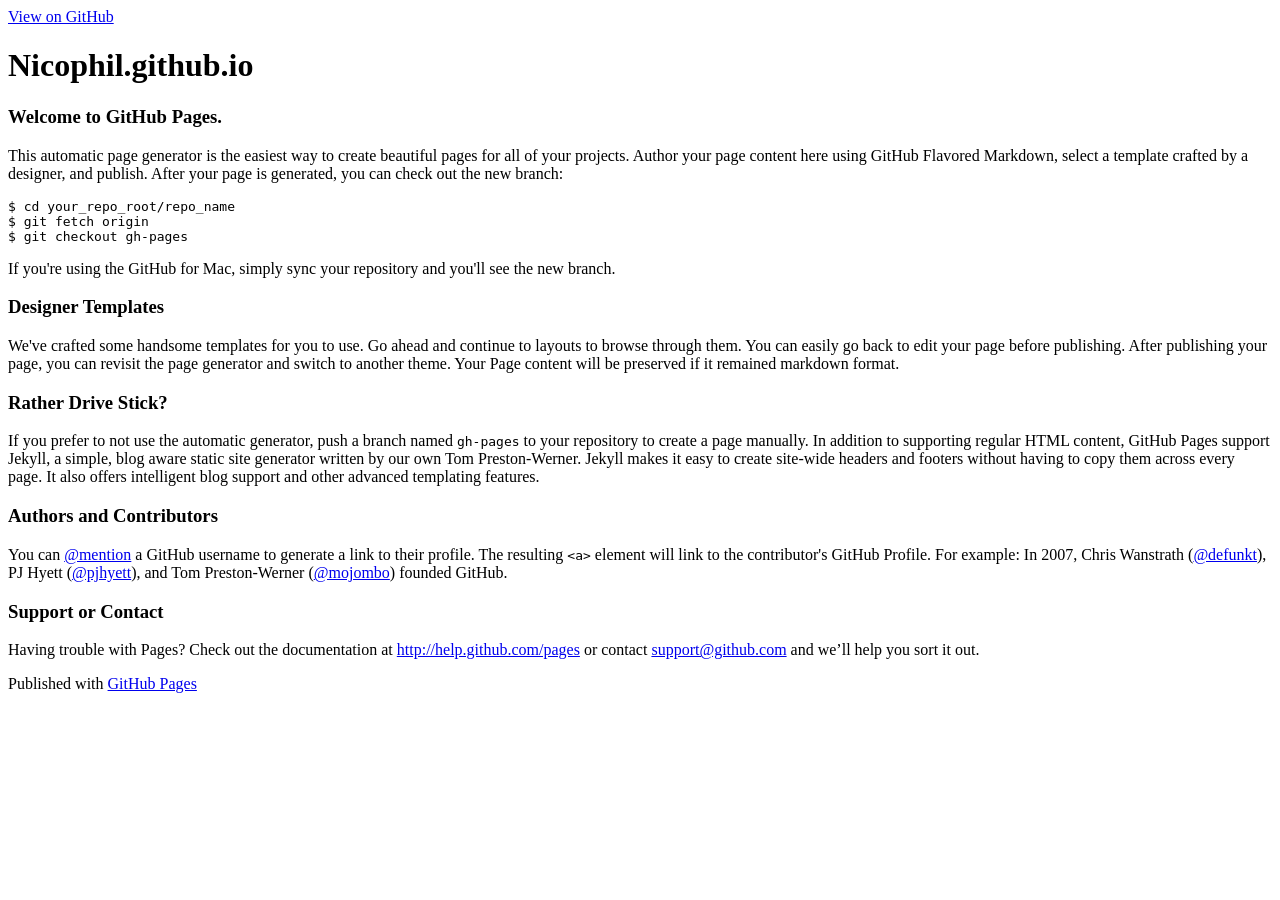
==== index.html @ 52f3ed88 "Replace master branch with page content via GitHub" ====
<!DOCTYPE html>
<html>

  <head>
    <meta charset='utf-8' />
    <meta http-equiv="X-UA-Compatible" content="chrome=1" />
    <meta name="description" content="Nicophil.github.io : " />

    <link rel="stylesheet" type="text/css" media="screen" href="stylesheets/stylesheet.css">

    <title>Nicophil.github.io</title>
  </head>

  <body>

    <!-- HEADER -->
    <div id="header_wrap" class="outer">
        <header class="inner">
          <a id="forkme_banner" href="https://github.com/nicoPhil">View on GitHub</a>

          <h1 id="project_title">Nicophil.github.io</h1>
          <h2 id="project_tagline"></h2>

        </header>
    </div>

    <!-- MAIN CONTENT -->
    <div id="main_content_wrap" class="outer">
      <section id="main_content" class="inner">
        <h3>
<a name="welcome-to-github-pages" class="anchor" href="#welcome-to-github-pages"><span class="octicon octicon-link"></span></a>Welcome to GitHub Pages.</h3>

<p>This automatic page generator is the easiest way to create beautiful pages for all of your projects. Author your page content here using GitHub Flavored Markdown, select a template crafted by a designer, and publish. After your page is generated, you can check out the new branch:</p>

<pre><code>$ cd your_repo_root/repo_name
$ git fetch origin
$ git checkout gh-pages
</code></pre>

<p>If you're using the GitHub for Mac, simply sync your repository and you'll see the new branch.</p>

<h3>
<a name="designer-templates" class="anchor" href="#designer-templates"><span class="octicon octicon-link"></span></a>Designer Templates</h3>

<p>We've crafted some handsome templates for you to use. Go ahead and continue to layouts to browse through them. You can easily go back to edit your page before publishing. After publishing your page, you can revisit the page generator and switch to another theme. Your Page content will be preserved if it remained markdown format.</p>

<h3>
<a name="rather-drive-stick" class="anchor" href="#rather-drive-stick"><span class="octicon octicon-link"></span></a>Rather Drive Stick?</h3>

<p>If you prefer to not use the automatic generator, push a branch named <code>gh-pages</code> to your repository to create a page manually. In addition to supporting regular HTML content, GitHub Pages support Jekyll, a simple, blog aware static site generator written by our own Tom Preston-Werner. Jekyll makes it easy to create site-wide headers and footers without having to copy them across every page. It also offers intelligent blog support and other advanced templating features.</p>

<h3>
<a name="authors-and-contributors" class="anchor" href="#authors-and-contributors"><span class="octicon octicon-link"></span></a>Authors and Contributors</h3>

<p>You can <a href="https://github.com/blog/821" class="user-mention">@mention</a> a GitHub username to generate a link to their profile. The resulting <code>&lt;a&gt;</code> element will link to the contributor's GitHub Profile. For example: In 2007, Chris Wanstrath (<a href="https://github.com/defunkt" class="user-mention">@defunkt</a>), PJ Hyett (<a href="https://github.com/pjhyett" class="user-mention">@pjhyett</a>), and Tom Preston-Werner (<a href="https://github.com/mojombo" class="user-mention">@mojombo</a>) founded GitHub.</p>

<h3>
<a name="support-or-contact" class="anchor" href="#support-or-contact"><span class="octicon octicon-link"></span></a>Support or Contact</h3>

<p>Having trouble with Pages? Check out the documentation at <a href="http://help.github.com/pages">http://help.github.com/pages</a> or contact <a href="mailto:support@github.com">support@github.com</a> and we’ll help you sort it out.</p>
      </section>
    </div>

    <!-- FOOTER  -->
    <div id="footer_wrap" class="outer">
      <footer class="inner">
        <p>Published with <a href="http://pages.github.com">GitHub Pages</a></p>
      </footer>
    </div>

    

  </body>
</html>
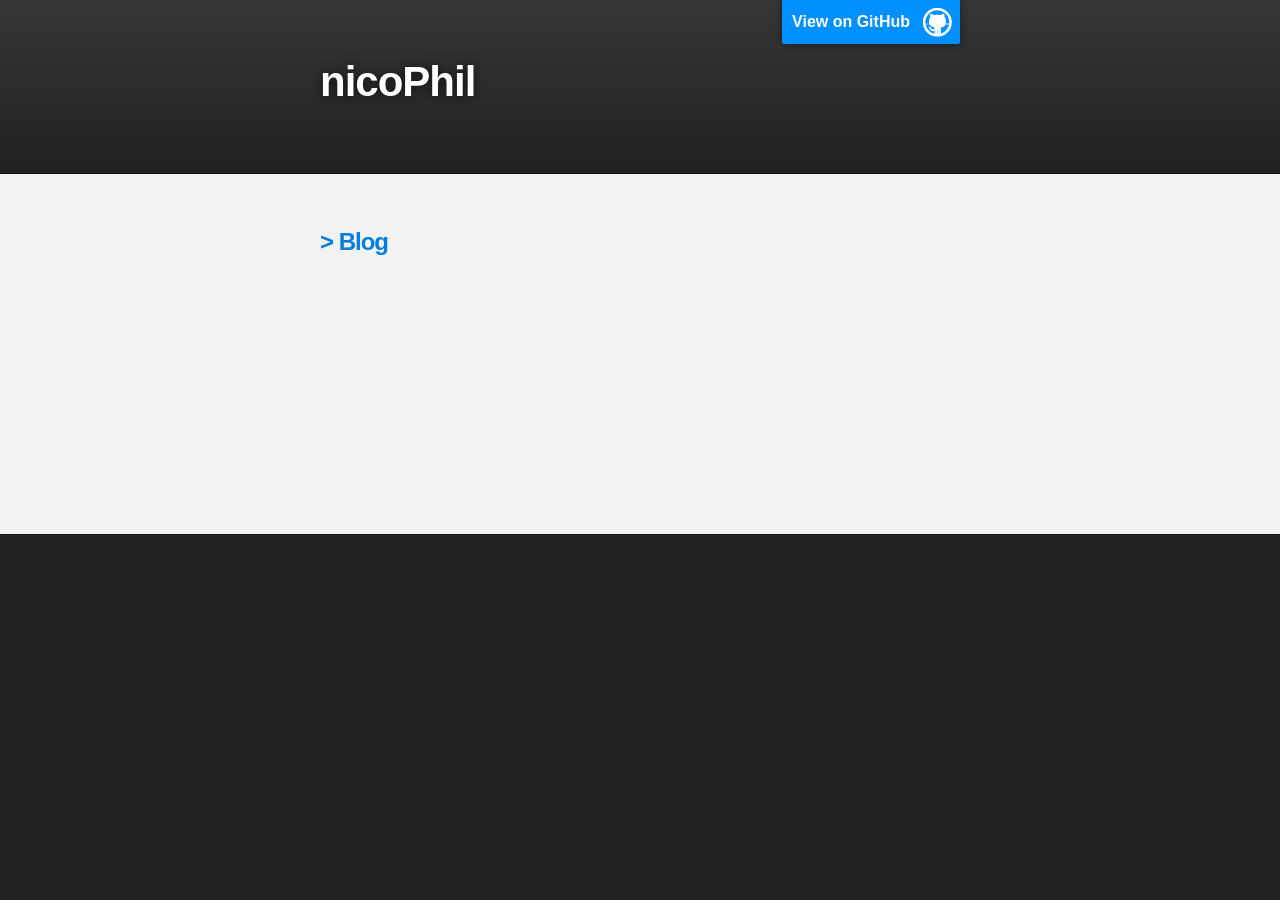
==== commit f782149a: "firstcommit" ====
--- a/index.html
+++ b/index.html
@@ -18,7 +18,7 @@
         <header class="inner">
           <a id="forkme_banner" href="https://github.com/nicoPhil">View on GitHub</a>
 
-          <h1 id="project_title">Nicophil.github.io</h1>
+          <h1 id="project_title">nicoPhil</h1>
           <h2 id="project_tagline"></h2>
 
         </header>
@@ -28,43 +28,15 @@
     <div id="main_content_wrap" class="outer">
       <section id="main_content" class="inner">
         <h3>
-<a name="welcome-to-github-pages" class="anchor" href="#welcome-to-github-pages"><span class="octicon octicon-link"></span></a>Welcome to GitHub Pages.</h3>
+<a name="welcome-to-github-pages"  href="http://nicophil.wordpress.com"><span class="octicon octicon-link"> > Blog</span></a></h3>
+</section>
 
-<p>This automatic page generator is the easiest way to create beautiful pages for all of your projects. Author your page content here using GitHub Flavored Markdown, select a template crafted by a designer, and publish. After your page is generated, you can check out the new branch:</p>
-
-<pre><code>$ cd your_repo_root/repo_name
-$ git fetch origin
-$ git checkout gh-pages
-</code></pre>
-
-<p>If you're using the GitHub for Mac, simply sync your repository and you'll see the new branch.</p>
-
-<h3>
-<a name="designer-templates" class="anchor" href="#designer-templates"><span class="octicon octicon-link"></span></a>Designer Templates</h3>
-
-<p>We've crafted some handsome templates for you to use. Go ahead and continue to layouts to browse through them. You can easily go back to edit your page before publishing. After publishing your page, you can revisit the page generator and switch to another theme. Your Page content will be preserved if it remained markdown format.</p>
-
-<h3>
-<a name="rather-drive-stick" class="anchor" href="#rather-drive-stick"><span class="octicon octicon-link"></span></a>Rather Drive Stick?</h3>
-
-<p>If you prefer to not use the automatic generator, push a branch named <code>gh-pages</code> to your repository to create a page manually. In addition to supporting regular HTML content, GitHub Pages support Jekyll, a simple, blog aware static site generator written by our own Tom Preston-Werner. Jekyll makes it easy to create site-wide headers and footers without having to copy them across every page. It also offers intelligent blog support and other advanced templating features.</p>
-
-<h3>
-<a name="authors-and-contributors" class="anchor" href="#authors-and-contributors"><span class="octicon octicon-link"></span></a>Authors and Contributors</h3>
-
-<p>You can <a href="https://github.com/blog/821" class="user-mention">@mention</a> a GitHub username to generate a link to their profile. The resulting <code>&lt;a&gt;</code> element will link to the contributor's GitHub Profile. For example: In 2007, Chris Wanstrath (<a href="https://github.com/defunkt" class="user-mention">@defunkt</a>), PJ Hyett (<a href="https://github.com/pjhyett" class="user-mention">@pjhyett</a>), and Tom Preston-Werner (<a href="https://github.com/mojombo" class="user-mention">@mojombo</a>) founded GitHub.</p>
-
-<h3>
-<a name="support-or-contact" class="anchor" href="#support-or-contact"><span class="octicon octicon-link"></span></a>Support or Contact</h3>
-
-<p>Having trouble with Pages? Check out the documentation at <a href="http://help.github.com/pages">http://help.github.com/pages</a> or contact <a href="mailto:support@github.com">support@github.com</a> and we’ll help you sort it out.</p>
-      </section>
     </div>
 
     <!-- FOOTER  -->
     <div id="footer_wrap" class="outer">
       <footer class="inner">
-        <p>Published with <a href="http://pages.github.com">GitHub Pages</a></p>
+
       </footer>
     </div>
 
--- a/stylesheets/stylesheet.css
+++ b/stylesheets/stylesheet.css
@@ -0,0 +1,429 @@
+/*******************************************************************************
+Slate Theme for GitHub Pages
+by Jason Costello, @jsncostello
+*******************************************************************************/
+
+@import url(pygment_trac.css);
+
+/*******************************************************************************
+MeyerWeb Reset
+*******************************************************************************/
+
+html, body, div, span, applet, object, iframe,
+h1, h2, h3, h4, h5, h6, p, blockquote, pre,
+a, abbr, acronym, address, big, cite, code,
+del, dfn, em, img, ins, kbd, q, s, samp,
+small, strike, strong, sub, sup, tt, var,
+b, u, i, center,
+dl, dt, dd, ol, ul, li,
+fieldset, form, label, legend,
+table, caption, tbody, tfoot, thead, tr, th, td,
+article, aside, canvas, details, embed,
+figure, figcaption, footer, header, hgroup,
+menu, nav, output, ruby, section, summary,
+time, mark, audio, video {
+  margin: 0;
+  padding: 0;
+  border: 0;
+  font: inherit;
+  vertical-align: baseline;
+}
+
+/* HTML5 display-role reset for older browsers */
+article, aside, details, figcaption, figure,
+footer, header, hgroup, menu, nav, section {
+  display: block;
+}
+
+ol, ul {
+  list-style: none;
+}
+
+blockquote, q {
+}
+
+table {
+  border-collapse: collapse;
+  border-spacing: 0;
+}
+
+/*******************************************************************************
+Theme Styles
+*******************************************************************************/
+
+body {
+  box-sizing: border-box;
+  color:#373737;
+  background: #212121;
+  font-size: 16px;
+  font-family: 'Myriad Pro', Calibri, Helvetica, Arial, sans-serif;
+  line-height: 1.5;
+  -webkit-font-smoothing: antialiased;
+}
+
+h1, h2, h3, h4, h5, h6 {
+  margin: 10px 0;
+  font-weight: 700;
+  color:#222222;
+  font-family: 'Lucida Grande', 'Calibri', Helvetica, Arial, sans-serif;
+  letter-spacing: -1px;
+}
+
+h1 {
+  font-size: 36px;
+  font-weight: 700;
+}
+
+h2 {
+  padding-bottom: 10px;
+  font-size: 32px;
+  background: url('../images/bg_hr.png') repeat-x bottom;
+}
+
+h3 {
+  font-size: 24px;
+}
+
+h4 {
+  font-size: 21px;
+}
+
+h5 {
+  font-size: 18px;
+}
+
+h6 {
+  font-size: 16px;
+}
+
+p {
+  margin: 10px 0 15px 0;
+}
+
+footer p {
+  color: #f2f2f2;
+}
+
+a {
+  text-decoration: none;
+  color: #007edf;
+  text-shadow: none;
+
+  transition: color 0.5s ease;
+  transition: text-shadow 0.5s ease;
+  -webkit-transition: color 0.5s ease;
+  -webkit-transition: text-shadow 0.5s ease;
+  -moz-transition: color 0.5s ease;
+  -moz-transition: text-shadow 0.5s ease;
+  -o-transition: color 0.5s ease;
+  -o-transition: text-shadow 0.5s ease;
+  -ms-transition: color 0.5s ease;
+  -ms-transition: text-shadow 0.5s ease;
+}
+
+#main_content a:hover {
+  color: #0069ba;
+  text-shadow: #0090ff 0px 0px 2px;
+
+}
+
+footer a:hover {
+  color: #43adff;
+  text-shadow: #0090ff 0px 0px 2px;
+}
+
+em {
+  font-style: italic;
+}
+
+strong {
+  font-weight: bold;
+}
+
+img {
+  position: relative;
+  margin: 0 auto;
+  max-width: 739px;
+  padding: 5px;
+  margin: 10px 0 10px 0;
+  border: 1px solid #ebebeb;
+
+  box-shadow: 0 0 5px #ebebeb;
+  -webkit-box-shadow: 0 0 5px #ebebeb;
+  -moz-box-shadow: 0 0 5px #ebebeb;
+  -o-box-shadow: 0 0 5px #ebebeb;
+  -ms-box-shadow: 0 0 5px #ebebeb;
+}
+
+pre, code {
+  width: 100%;
+  color: #222;
+  background-color: #fff;
+
+  font-family: Monaco, "Bitstream Vera Sans Mono", "Lucida Console", Terminal, monospace;
+  font-size: 14px;
+
+  border-radius: 2px;
+  -moz-border-radius: 2px;
+  -webkit-border-radius: 2px;
+
+
+
+}
+
+pre {
+  width: 100%;
+  padding: 10px;
+  box-shadow: 0 0 10px rgba(0,0,0,.1);
+  overflow: auto;
+}
+
+code {
+  padding: 3px;
+  margin: 0 3px;
+  box-shadow: 0 0 10px rgba(0,0,0,.1);
+}
+
+pre code {
+  display: block;
+  box-shadow: none;
+}
+
+blockquote {
+  color: #666;
+  margin-bottom: 20px;
+  padding: 0 0 0 20px;
+  border-left: 3px solid #bbb;
+}
+
+ul, ol, dl {
+  margin-bottom: 15px
+}
+
+ul li {
+  list-style: inside;
+  padding-left: 20px;
+}
+
+ol li {
+  list-style: decimal inside;
+  padding-left: 20px;
+}
+
+dl dt {
+  font-weight: bold;
+}
+
+dl dd {
+  padding-left: 20px;
+  font-style: italic;
+}
+
+dl p {
+  padding-left: 20px;
+  font-style: italic;
+}
+
+hr {
+  height: 1px;
+  margin-bottom: 5px;
+  border: none;
+  background: url('../images/bg_hr.png') repeat-x center;
+}
+
+table {
+  border: 1px solid #373737;
+  margin-bottom: 20px;
+  text-align: left;
+ }
+
+th {
+  font-family: 'Lucida Grande', 'Helvetica Neue', Helvetica, Arial, sans-serif;
+  padding: 10px;
+  background: #373737;
+  color: #fff;
+ }
+
+td {
+  padding: 10px;
+  border: 1px solid #373737;
+ }
+
+form {
+  background: #f2f2f2;
+  padding: 20px;
+}
+
+img {
+  width: 100%;
+  max-width: 100%;
+}
+
+/*******************************************************************************
+Full-Width Styles
+*******************************************************************************/
+
+.outer {
+  width: 100%;
+}
+
+.inner {
+  position: relative;
+  max-width: 640px;
+  padding: 20px 10px;
+  margin: 0 auto;
+}
+
+#forkme_banner {
+  display: block;
+  position: absolute;
+  top:0;
+  right: 10px;
+  z-index: 10;
+  padding: 10px 50px 10px 10px;
+  color: #fff;
+  background: url('../images/blacktocat.png') #0090ff no-repeat 95% 50%;
+  font-weight: 700;
+  box-shadow: 0 0 10px rgba(0,0,0,.5);
+  border-bottom-left-radius: 2px;
+  border-bottom-right-radius: 2px;
+}
+
+#header_wrap {
+  background: #212121;
+  background: -moz-linear-gradient(top, #373737, #212121);
+  background: -webkit-linear-gradient(top, #373737, #212121);
+  background: -ms-linear-gradient(top, #373737, #212121);
+  background: -o-linear-gradient(top, #373737, #212121);
+  background: linear-gradient(top, #373737, #212121);
+}
+
+#header_wrap .inner {
+  padding: 50px 10px 30px 10px;
+}
+
+#project_title {
+  margin: 0;
+  color: #fff;
+  font-size: 42px;
+  font-weight: 700;
+  text-shadow: #111 0px 0px 10px;
+}
+
+#project_tagline {
+  color: #fff;
+  font-size: 24px;
+  font-weight: 300;
+  background: none;
+  text-shadow: #111 0px 0px 10px;
+}
+
+#downloads {
+  position: absolute;
+  width: 210px;
+  z-index: 10;
+  bottom: -40px;
+  right: 0;
+  height: 70px;
+  background: url('../images/icon_download.png') no-repeat 0% 90%;
+}
+
+.zip_download_link {
+  display: block;
+  float: right;
+  width: 90px;
+  height:70px;
+  text-indent: -5000px;
+  overflow: hidden;
+  background: url(../images/sprite_download.png) no-repeat bottom left;
+}
+
+.tar_download_link {
+  display: block;
+  float: right;
+  width: 90px;
+  height:70px;
+  text-indent: -5000px;
+  overflow: hidden;
+  background: url(../images/sprite_download.png) no-repeat bottom right;
+  margin-left: 10px;
+}
+
+.zip_download_link:hover {
+  background: url(../images/sprite_download.png) no-repeat top left;
+}
+
+.tar_download_link:hover {
+  background: url(../images/sprite_download.png) no-repeat top right;
+}
+
+#main_content_wrap {
+  background: #f2f2f2;
+  border-top: 1px solid #111;
+  border-bottom: 1px solid #111;
+}
+
+#main_content {
+  padding-top: 40px;
+  min-height: 300px;
+}
+
+#footer_wrap {
+  background: #212121;
+}
+
+
+
+/*******************************************************************************
+Small Device Styles
+*******************************************************************************/
+
+@media screen and (max-width: 480px) {
+  body {
+    font-size:14px;
+  }
+
+  #downloads {
+    display: none;
+  }
+
+  .inner {
+    min-width: 320px;
+    max-width: 480px;
+  }
+
+  #project_title {
+  font-size: 32px;
+  }
+
+  h1 {
+    font-size: 28px;
+  }
+
+  h2 {
+    font-size: 24px;
+  }
+
+  h3 {
+    font-size: 21px;
+  }
+
+  h4 {
+    font-size: 18px;
+  }
+
+  h5 {
+    font-size: 14px;
+  }
+
+  h6 {
+    font-size: 12px;
+  }
+
+  code, pre {
+    min-width: 320px;
+    max-width: 480px;
+    font-size: 11px;
+  }
+
+}
